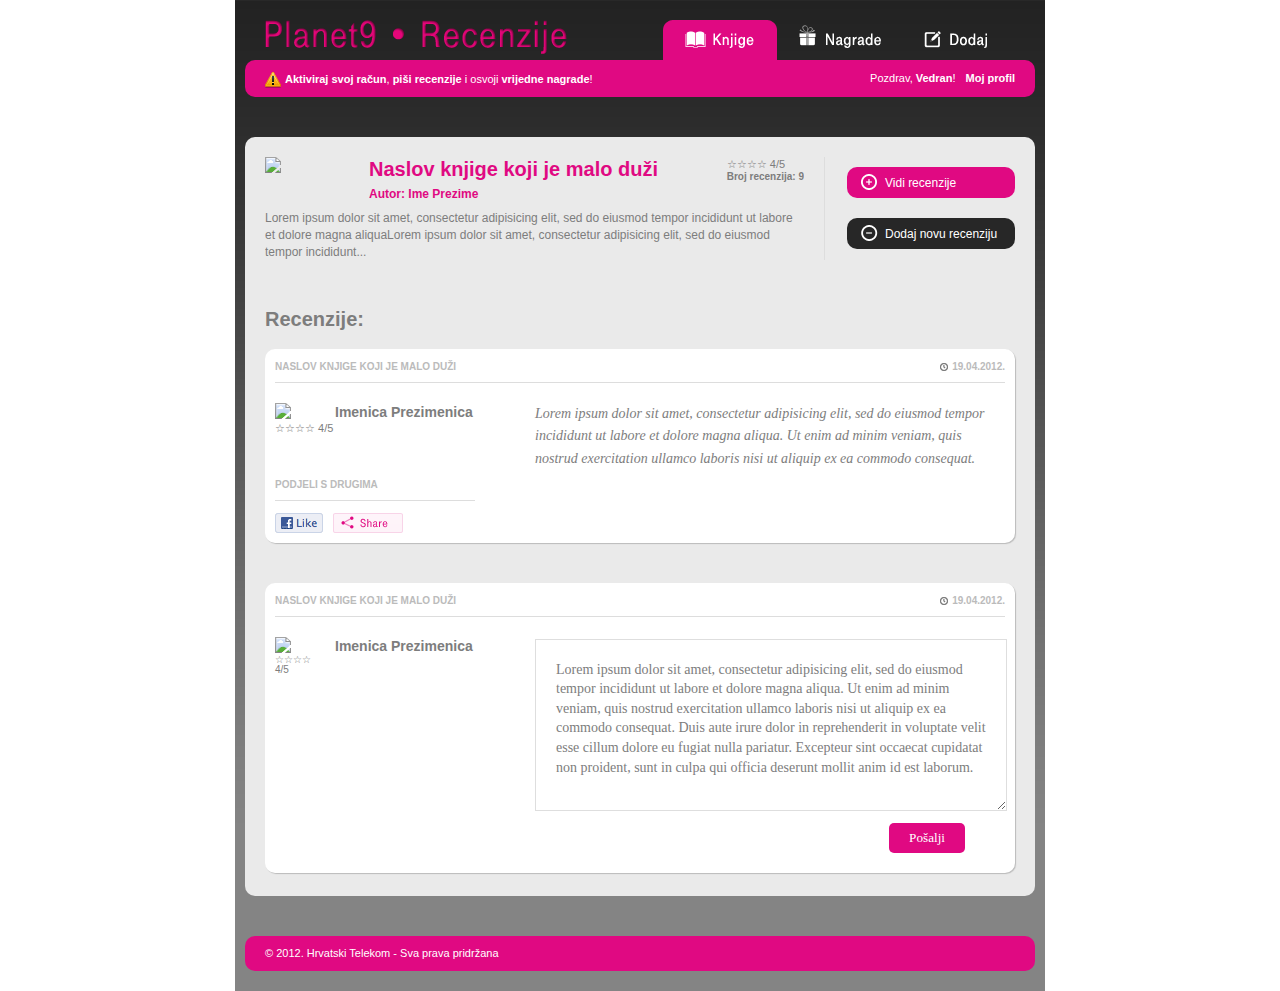
==== index.html @ 3e1ef231 "Initial commit" ====
<!-- DOCUMENTATION
http://www.fyneworks.com/jquery/star-rating/#tab-Overview -->
<!DOCTYPE html>

<head>
	<meta charset="utf-8" />
	<title>Planet9 - Recenzije</title>
	
	<!--[if IE]>
	<script src="http://html5shim.googlecode.com/svn/trunk/html5.js"></script>
	<![endif]-->
	
	<!-- CSS -->
	<link rel="stylesheet" href="css/master.css" type="text/css" media="screen" charset="utf-8">
	
	<!-- jQUERY -->
	<script type="text/javascript" src="https://ajax.googleapis.com/ajax/libs/jquery/1.7.1/jquery.min.js" charset="utf-8"></script>
	
</head><!-- end HEAD -->

<body>
	<div class="wrap">
		
		<!-- HEADER -->
		<div id="header">
			<div id="logo_menu">
				<div id="logo">
					<a href="index.html">Planet9 - Recenzije</a>
				</div><!-- /logo -->
				<div id="main_menu">
					<ul>
						<li><a href="index.html" class="reviews current">Recenzije</a></li>
						<li><a href="awards.html" class="awards">Nagrade</a></li>
						<li><a href="add_new.html" class="addnew">Dodaj</a></li>
					</ul>
				</div><!-- /main_menu -->
			</div><!-- /logo_menu -->

			<div class="top_bar">
				<div id="top_bar_info">
					<!-- ako account nije aktiviran -->
					<p class="not_active"><a href="profile.html">Aktiviraj svoj račun</a>, <a href="add_new.html">piši recenzije</a> i osvoji <a href="awards.html">vrijedne nagrade</a>!</p>
					<!-- ako je account aktiviran -->
					<!-- <p><a href="add_new.html">Piši recenzije</a> i osvoji <a href="awards.html">vrijedne nagrade</a>!</p> -->
				</div><!-- /top_bar_info -->
				<div id="top_bar_username">
					<ul>
						<li><p>Pozdrav, <a href="profile.html" class="fbuser">Vedran</a>!</p></li>
						<li><p><a href="profile.html" class="fbuser">Moj profil</a></p></li>
					</ul>
				</div><!-- /top_bar_username -->
			</div><!-- /.top_bar -->
		</div><!-- /header -->
		
		<!-- REVIEWS -->
		<div class="reviews">
			<div class="review">
				<div class="review_top">
					<div class="review_top_left">
						<!-- book image -->
						<img src="http://www.lorempixum.com/84/110/abstract/" width="84" />
						<div class="review_book">
							<div class="review_book_title_rating">
								<div class="review_book_title">
									<h1>Naslov knjige koji je malo duži</h1>
									<h3>Autor: <span>Ime Prezime</span></h3>
								</div><!-- /.review_book_title -->
								<div class="review_book_rating">
									<div class="star_rating">
										<p>&star;&star;&star;&star; <span>4/5</span></p>
									</div><!-- /.star_rating -->
									<h3>Broj recenzija: <span>9</span></h3>
								</div><!-- /.review_book_rating -->
							</div><!-- /.review_book_title_rating -->
							<div class="review_book_review">
								<p>Lorem ipsum dolor sit amet, consectetur adipisicing elit, sed do eiusmod tempor incididunt ut labore et dolore magna aliquaLorem ipsum dolor sit amet, consectetur adipisicing elit, sed do eiusmod tempor incididunt...</p>
							</div><!-- /.review_book_review -->
						</div><!-- /.review_book -->
					</div><!-- /.review_top_left -->
					<div class="review_top_right">
						<ul>
							<li><a href="#" class="viewReview"><span class="closed"></span>Vidi recenzije</a></li>
							<li><a href="#" class="addReview"><span class="open"></span>Dodaj novu recenziju</a></li>
						</ul>
					</div><!-- /.review_top_right -->
				</div><!-- /.review_top -->
				
				<!-- USER REViEWS CONTAiNER -->
				<div class="review_user_reviews">
					<h1>Recenzije:</h1>
					<!-- USER REViEW -->
					<div class="review_user_review">
						<h2 class="bookTitle">Naslov knjige koji je malo duži <span>19.04.2012.</span></h2>
						<div class="review_ur_user">
							<img src="http://www.lorempixum.com/50/50/people/" width="50" />
							<h2>Imenica Prezimenica</h2>
							<div class="star_rating_my">
								<p>&star;&star;&star;&star; <span>4/5</span></p>
							</div><!-- /.star_rating_my -->
							<div class="share">
								<h2 class="shareTitle">Podjeli s drugima</h2>
								<ul>
									<li><img src="images/temp/LIKE_new.png" /></li>
									<li><img src="images/temp/share.png" /></li>
								</ul>
							</div><!-- /.share -->
						</div><!-- /.review_ur_user -->
							
						<div class="review_ur_review">
							<p>Lorem ipsum dolor sit amet, consectetur adipisicing elit, sed do eiusmod tempor incididunt ut labore et dolore magna aliqua. Ut enim ad minim veniam, quis nostrud exercitation ullamco laboris nisi ut aliquip ex ea commodo consequat.</p>
						</div><!-- /.review_ur_review -->
					</div><!-- /.review_user_review -->
					
				</div><!-- /.review_user_reviews_container -->
					
				<!-- ADD NEW REViEW -->
				<div class="review_add_new">
					<h2 class="bookTitle">Naslov knjige koji je malo duži <span>19.04.2012.</span></h2>
					<div class="review_ur_user">
						<img src="http://www.lorempixum.com/50/50/people/" width="50" />
						<h2>Imenica Prezimenica</h2>
						<div class="star_rating_my">
							&star;&star;&star;&star;
						</div><!-- /.star_rating_my -->
						<span>4/5</span>
					</div><!-- /.review_ur_user -->
						
					<div class="review_ur_addreview">
						<form action="#" method="post" accept-charset="utf-8">
							<textarea>Lorem ipsum dolor sit amet, consectetur adipisicing elit, sed do eiusmod tempor incididunt ut labore et dolore magna aliqua. Ut enim ad minim veniam, quis nostrud exercitation ullamco laboris nisi ut aliquip ex ea commodo consequat. Duis aute irure dolor in reprehenderit in voluptate velit esse cillum dolore eu fugiat nulla pariatur. Excepteur sint occaecat cupidatat non proident, sunt in culpa qui officia deserunt mollit anim id est laborum.</textarea>
							<p><input type="submit" id="submitReview" value="Pošalji"></p>
						</form>
					</div><!-- /.review_ur_addreview -->
				</div><!-- /.review_user_review -->

			</div><!-- /.review -->
		</div><!-- /.reviews -->
		
		<!-- FOOTER -->
		<div class="footer">
			<p>&copy; 2012. Hrvatski Telekom - Sva prava pridržana</p>
		</div><!-- /.footer -->
	</div><!-- /.wrap -->
</body><!-- end BODY -->

</html>
---- css/master.css ----
/*/// RESET */
html, body, div, span, h1, h2, h3, h4, h5, h6, p, blockquote, pre, a, font, img, ul, li{margin:0;padding:0;border:0;outline:0;font-size:100%;vertical-align:baseline;background:transparent;list-style:none;}
/* HTML5 */
article, aside, details, figcaption, figure, footer, header, hgroup, menu, nav, section {display:block;}
body {line-height:1; font-family:Helvetica, Arial, sans-serif; font-size:62.5%; color:#fff; font-weight:normal;}
.clear {clear:both}
:focus {outline:0;}
/*/// RESET */

/*/// BODY / DEFAULTS */
.wrap {background:url() top left no-repeat; width:790px; padding:20px 10px; margin:0 auto; background:url(../images/main_bg.png) top left repeat-x #848484;}
a {color:#fff; text-decoration:none;}
a:hover {text-decoration:underline;}
p {font-size:1.1em; line-height:1.4em;}

/*/// HEADER */
#header {margin-bottom:40px;}
#logo_menu {overflow:hidden; height:1%; padding:0 20px;}
/* logo */
#logo {float:left;}
#logo a {background:url(../images/logo.png) top left no-repeat; width:302px; height:34px; display:block; text-indent:-9999em; overflow:hidden;}
/* menu */
#main_menu {float:right; overflow:hidden; display:inline-block;}
#main_menu ul {overflow:hidden;}
#main_menu ul li {float:left; margin-left:5px;}
#main_menu ul li a {font-size:1.7em; display:block;}
#main_menu ul li a.reviews {background:url(../images/main_menu.png) 0 -40px no-repeat; width:114px; height:40px; text-indent:-9999em; overflow:hidden;}
#main_menu ul li a.reviews:hover, #main_menu ul li a.reviews.current {background-position:0 0;}
#main_menu ul li a.awards {background:url(../images/main_menu.png) 0 -120px no-repeat; width:114px; height:40px; text-indent:-9999em; overflow:hidden;}
#main_menu ul li a.awards:hover, #main_menu ul li a.awards.current {background-position:0 -80px;}
#main_menu ul li a.addnew {background:url(../images/main_menu.png) 0 -200px no-repeat; width:114px; height:40px; text-indent:-9999em; overflow:hidden;}
#main_menu ul li a.addnew:hover, #main_menu ul li a.addnew.current {background-position:0 -160px;}
/* top_bar */
.top_bar {overflow:hidden; height:37px; display:block; background-color:#e00982; line-height:1.4em; position:relative; padding:0 20px; border-radius:10px; -moz-border-radius:10px; -webkit-border-radius:10px; -o-border-radius:10px;}
#top_bar_info {float:left; display:inline-block; width:50%; position:absolute; top:50%; margin-top:-7px;}
#top_bar_info a, #top_bar_username ul li a {font-weight:bold;}
#top_bar_info p.not_active {background:url(../images/warning.png) no-repeat; padding-left:20px; height:21px;}
#top_bar_username {float:right; display:inline-block; width:50%}
#top_bar_username ul {float:right; position:absolute; top:50%; margin-top:-8px; right:20px; overflow:hidden;}
#top_bar_username ul li {float:left; margin-left:10px;}

/*/// REVIEWS */
.review, .awards_container, .myprofile {background-color:#eaeaea; padding:20px; border-radius:10px; -moz-border-radius:10px; -webkit-border-radius:10px; -o-border-radius:10px; color:#7d7d7d;}
.review_top {overflow:hidden;}
.review_top_left {float:left; width:539px; border-right:1px solid #dddddd; padding-right:20px;}
.review_top_left img {float:left; margin-right:20px;}
.review_top_left .review_book_title_rating {overflow:hidden;}
.review_top_left .review_book_title {float:left;}
.review_top_left .review_book_title h1 {font-size:2em; color:#e00982; line-height:1.2em; max-width:300px; display:inline-block;}
.review_top_left .review_book_title h3 {font-size:1.2em; color:#e00982; padding-top:7px;}
.review_top_left .review_book_rating {float:right;}
.review_top_left .review_book_review p {font-size:1.2em; padding-top:10px;}
.review_top_right {float:right;}
.review_top_right ul {margin-top:10px;}
.review_top_right ul li {margin-bottom:20px;}
.review_top_right ul li a {font-size:1.2em; display:inline-block; width:120px; padding:10px 10px 9px 38px; border-radius:10px; -moz-border-radius:10px; -webkit-border-radius:10px; -o-border-radius:10px; position:relative;}
.review_top_right ul li a span.closed {background:url(../images/icons.png) 0 -84px no-repeat; height:21px; width:20px; display:inline-block; position:absolute; left:12px;top:5px;}
.review_top_right ul li a span.open {background:url(../images/icons.png) 0 -105px no-repeat; height:21px; width:20px; display:inline-block; position:absolute; left:12px;top:5px;}
.review_top_right ul li a.viewReview {background-color:#e00982;}
.review_top_right ul li a.viewReview:hover {background-color:#ba076c; text-decoration:none;}
.review_top_right ul li a.addReview {background-color:#272727;}
.review_top_right ul li a.addReview:hover {background-color:#e00982; text-decoration:none;}
/* user reviews */
.review_user_reviews {margin-top:40px;}
.review_user_reviews h1 {font-size:2em; line-height:1em; margin-bottom:20px;}
h2.bookTitle {text-transform:uppercase; color:#bbb; line-height:1.6em; border-bottom:1px solid #ddd; padding-bottom:7px; margin-bottom:12px; display:inline-block; width:100%;}
h2.bookTitle span{float:right; background:url(../images/clock.png) center left no-repeat; padding-left:12px;}
.review_user_review {overflow:hidden; background-color:#ffffff; border-radius:10px; -moz-border-radius:10px; -webkit-border-radius:10px; -o-border-radius:10px; padding:10px; box-shadow:1px 1px 1px 0 #bbb; -moz-box-shadow:1px 1px 1px 0 #bbb; -webkit-box-shadow:1px 1px 1px 0 #bbb; -o-box-shadow:1px 1px 1px 0 #bbb; margin-bottom:10px;}
.review_ur_user {float:left; width:260px; margin-top:8px;}
.review_ur_user img {float:left; margin-right:10px;}
.review_ur_user h2 {font-size:1.4em; line-height:1.3em;}
.review_ur_user .share {display:block; margin-top:40px;}
h2.shareTitle {text-transform:uppercase; font-size:1em; color:#bbb; line-height:1.6em; border-bottom:1px solid #ddd; padding-bottom:7px; margin-bottom:12px; display:inline-block; width:200px;}
.review_user_review .review_ur_review {float:right; max-width:470px; margin-top:8px;}
.review_user_review .review_ur_review p {font-family:Georgia, Times, serif; font-size:1.4em; line-height:1.6em; font-style:italic; padding:0 10px 20px 0;}
/* add new review */
.review_add_new {overflow:hidden; margin-top:40px; background-color:#ffffff; border-radius:10px; -moz-border-radius:10px; -webkit-border-radius:10px; -o-border-radius:10px; padding:10px;  box-shadow:1px 1px 1px 0 #bbb; -moz-box-shadow:1px 1px 1px 0 #bbb; -webkit-box-shadow:1px 1px 1px 0 #bbb; -o-box-shadow:1px 1px 1px 0 #bbb; margin-bottom:3px;}
.review_add_new .review_ur_addreview {float:left; display:inline-block; width:430px; background-color:#ffffff; border-radius:0 10px 10px 10px; padding:10px 0;}
.review_add_new .review_ur_addreview textarea {width:430px; height:130px; padding:20px; font-family:Georgia, Times, serif; font-size:1.4em; line-height:1.4em; color:#7d7d7d; border-color:#dedede; margin-bottom:10px;}
.review_add_new .review_ur_addreview input#submitReview {background-color:#e00982; font-family:Georgia, Times, serif; font-size:1.2em; color:#fff; padding:7px 20px; border:0; border-radius:5px; -moz-border-radius:5px; -webkit-border-radius:5px; -o-border-radius:5px; float:right;}
.review_add_new .review_ur_addreview input#submitReview:hover {background-color:#ba076c; cursor:pointer;}

/*/// AWARDS */
.awards_container {overflow:hidden;}
.awards_container p {font-size:1.2em;}
.awardsL {float:left; width:365px; overflow:hidden;}
.awardsR {float:right; width:365px}
.award_ereader {overflow:hidden; margin-top:40px;}
.award_ereader img {float:left; margin-right:20px;}
.award_ereader h4 {color:#e00982; font-size:1.4em;}
.award_ereader ul {margin:20px 0 0 30px; display:block;}
.award_ereader ul li {margin-bottom:5px; list-style:disc;}
.award_bon {margin-top:40px; text-align:center;}

/*/// PROFiLE */
.myprofile {overflow:hidden;}
.myprofile p {font-size:1.2em;}
.myprofileL {float:left; width:180px; overflow:hidden;}
.myprofileR {float:right; width:550px}
.myprofile_data {overflow:hidden; margin-top:40px; background-color:#fff; padding:20px; border-radius:10px; -moz-border-radius:10px; -webkit-border-radius:10px; -o-border-radius:10px; color:#7d7d7d;}
.myprofile_data img {float:left; margin-right:30px; border:5px solid #eee;}
.myprofile_data table {font-size:1.2em; margin-bottom:10px;}
.myprofile_data table input {padding:7px; border:1px solid #ddd; font-size:1.2em; color:#666;}
.myprofile_data table input:focus {border:1px solid #e00982;}
.myprofile_data table input#user_name, .myprofile_data table input#user_address {width:100%;}
.myprofile_data table input#user_postal, .myprofile_data table input#user_city {width:100%;}
.myprofile_data input#profile_activate {background-color:#e00982; font-family:Georgia, Times, serif; font-size:1.2em; color:#fff; padding:7px 20px; border:0; border-radius:5px; -moz-border-radius:5px; -webkit-border-radius:5px; -o-border-radius:5px; float:right;}
.myprofile_data input#profile_activate:hover {background-color:#ba076c; cursor:pointer;}

/*/// SEARCH */
#search_bar {margin-bottom:40px; background-color:#e00982; padding:10px; border-radius:5px; -moz-border-radius:5px; -webkit-border-radius:5px; -o-border-radius:5px; box-shadow:inset -1px 1px 1px #fff; -webkit-box-shadow:inset -1px 1px 1px #fff; -moz-box-shadow:inset -1px 1px 1px #fff; -o-box-shadow:inset -1px 1px 1px #fff; position:relative;}
#search_bar input#search {width:710px; padding:8px 30px; background:url(../images/search.png) 8px 5px no-repeat #fdd7ed; border-radius:5px; -moz-border-radius:5px; -webkit-border-radius:5px; -o-border-radius:5px; border:0; box-shadow:inset 0 0 3px #000; -webkit-box-shadow:inset 0 0 3px #000; -moz-box-shadow:inset 0 0 3px #000; -o-box-shadow:inset 0 0 3px #000; color:#595959;}
#search_bar span.preload {position:absolute; top:18px; right:20px;}

/*/// FOOTER */
.footer {margin-top:40px; background-color:#e00982; padding:10px 20px; border-radius:10px; -moz-border-radius:10px; -webkit-border-radius:10px; -o-border-radius:10px;}





















/* open / close */
/*.review_user_reviews, .review_add_new {display:none;}
*/
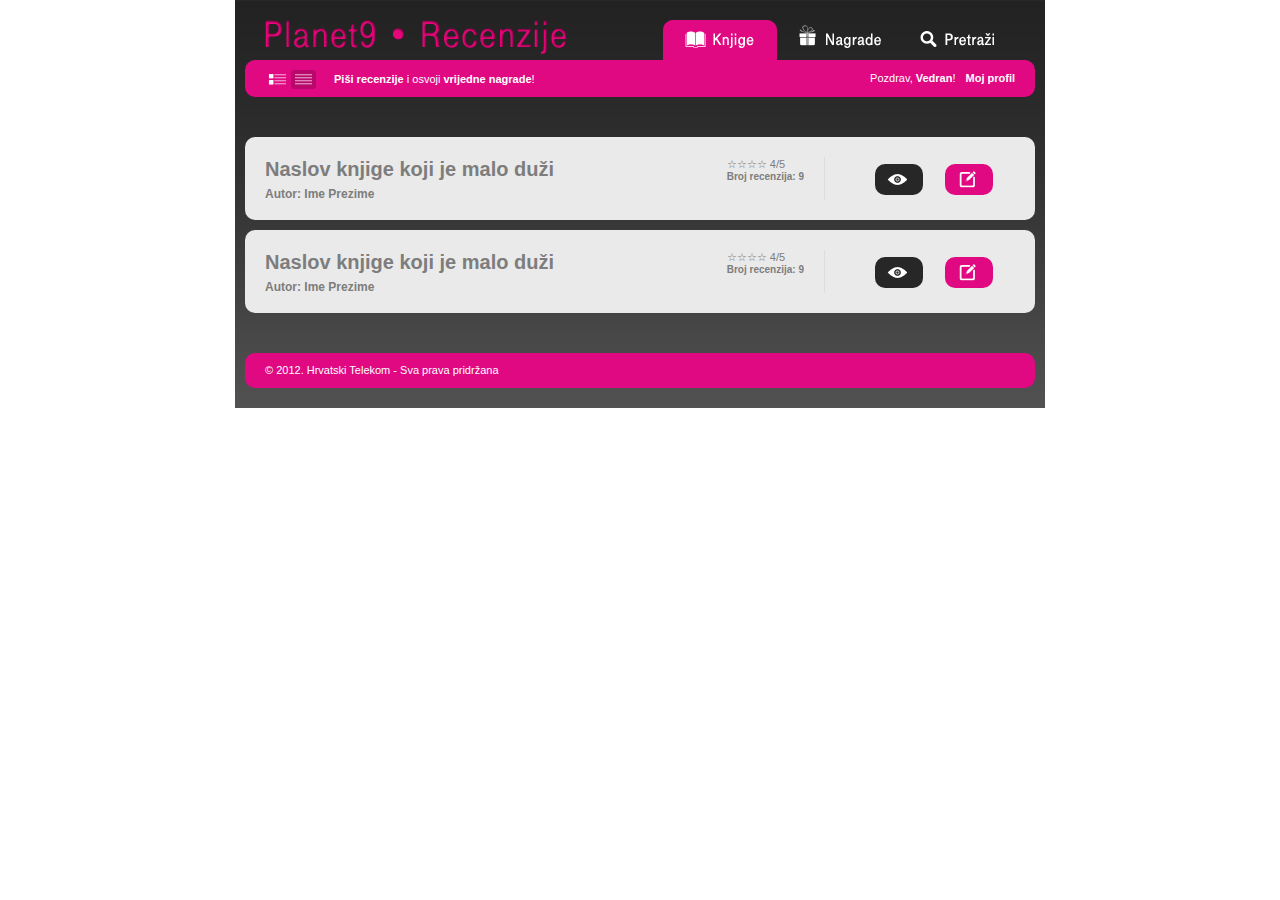
==== commit 7145fc73: "Commit #2" ====
--- a/index.html
+++ b/index.html
@@ -31,17 +31,22 @@
 					<ul>
 						<li><a href="index.html" class="reviews current">Recenzije</a></li>
 						<li><a href="awards.html" class="awards">Nagrade</a></li>
-						<li><a href="add_new.html" class="addnew">Dodaj</a></li>
+						<li><a href="search.html" class="addnew">Pretraži</a></li>
 					</ul>
 				</div><!-- /main_menu -->
 			</div><!-- /logo_menu -->
 
 			<div class="top_bar">
 				<div id="top_bar_info">
+					<!-- view -->
+					<ul>
+						<li><a href="#" class="view_detail">detailed</a></li>
+						<li><a href="#" class="view_list view_current">list</a></li>
+					</ul>
 					<!-- ako account nije aktiviran -->
-					<p class="not_active"><a href="profile.html">Aktiviraj svoj račun</a>, <a href="add_new.html">piši recenzije</a> i osvoji <a href="awards.html">vrijedne nagrade</a>!</p>
+					<!-- <p class="not_active"><a href="profile.html">Aktiviraj svoj račun</a>, <a href="search.html">piši recenzije</a> i osvoji <a href="awards.html">vrijedne nagrade</a>!</p> -->
 					<!-- ako je account aktiviran -->
-					<!-- <p><a href="add_new.html">Piši recenzije</a> i osvoji <a href="awards.html">vrijedne nagrade</a>!</p> -->
+					<p class="active"><a href="search.html">Piši recenzije</a> i osvoji <a href="awards.html">vrijedne nagrade</a>!</p>
 				</div><!-- /top_bar_info -->
 				<div id="top_bar_username">
 					<ul>
@@ -54,7 +59,7 @@
 		
 		<!-- REVIEWS -->
 		<div class="reviews">
-			<div class="review">
+			<div class="review list">
 				<div class="review_top">
 					<div class="review_top_left">
 						<!-- book image -->
@@ -79,8 +84,8 @@
 					</div><!-- /.review_top_left -->
 					<div class="review_top_right">
 						<ul>
-							<li><a href="#" class="viewReview"><span class="closed"></span>Vidi recenzije</a></li>
-							<li><a href="#" class="addReview"><span class="open"></span>Dodaj novu recenziju</a></li>
+							<li><a href="#" class="viewReview"><span class="iconView"></span>Vidi recenzije</a></li>
+							<li><a href="#" class="addReview"><span class="iconAdd"></span>Dodaj novu recenziju</a></li>
 						</ul>
 					</div><!-- /.review_top_right -->
 				</div><!-- /.review_top -->
@@ -134,6 +139,39 @@
 				</div><!-- /.review_user_review -->
 
 			</div><!-- /.review -->
+			
+			<div class="review list">
+				<div class="review_top">
+					<div class="review_top_left">
+						<!-- book image -->
+						<img src="http://www.lorempixum.com/84/110/abstract/" width="84" />
+						<div class="review_book">
+							<div class="review_book_title_rating">
+								<div class="review_book_title">
+									<h1>Naslov knjige koji je malo duži</h1>
+									<h3>Autor: <span>Ime Prezime</span></h3>
+								</div><!-- /.review_book_title -->
+								<div class="review_book_rating">
+									<div class="star_rating">
+										<p>&star;&star;&star;&star; <span>4/5</span></p>
+									</div><!-- /.star_rating -->
+									<h3>Broj recenzija: <span>9</span></h3>
+								</div><!-- /.review_book_rating -->
+							</div><!-- /.review_book_title_rating -->
+							<div class="review_book_review">
+								<p>Lorem ipsum dolor sit amet, consectetur adipisicing elit, sed do eiusmod tempor incididunt ut labore et dolore magna aliquaLorem ipsum dolor sit amet, consectetur adipisicing elit, sed do eiusmod tempor incididunt...</p>
+							</div><!-- /.review_book_review -->
+						</div><!-- /.review_book -->
+					</div><!-- /.review_top_left -->
+					<div class="review_top_right">
+						<ul>
+							<li><a href="#" class="viewReview"><span class="iconView"></span>Vidi recenzije</a></li>
+							<li><a href="#" class="addReview"><span class="iconAdd"></span>Dodaj novu recenziju</a></li>
+						</ul>
+					</div><!-- /.review_top_right -->
+				</div><!-- /.review_top -->
+			</div>
+			
 		</div><!-- /.reviews -->
 		
 		<!-- FOOTER -->
--- a/css/master.css
+++ b/css/master.css
@@ -32,34 +32,50 @@
 #main_menu ul li a.addnew:hover, #main_menu ul li a.addnew.current {background-position:0 -160px;}
 /* top_bar */
 .top_bar {overflow:hidden; height:37px; display:block; background-color:#e00982; line-height:1.4em; position:relative; padding:0 20px; border-radius:10px; -moz-border-radius:10px; -webkit-border-radius:10px; -o-border-radius:10px;}
-#top_bar_info {float:left; display:inline-block; width:50%; position:absolute; top:50%; margin-top:-7px;}
+#top_bar_info {float:left; display:inline-block; width:70%; position:absolute; top:50%; margin-top:-7px;}
 #top_bar_info a, #top_bar_username ul li a {font-weight:bold;}
-#top_bar_info p.not_active {background:url(../images/warning.png) no-repeat; padding-left:20px; height:21px;}
-#top_bar_username {float:right; display:inline-block; width:50%}
+#top_bar_info p.not_active {background:url(../images/warning.png) 0 0 no-repeat; padding-left:20px; height:21px; display:inline-block;}
+#top_bar_info p.not_active.noviewopt {background-position:top left;}
+#top_bar_info p.active {padding-left:0; display:inline-block;}
+#top_bar_info ul {float:left; display:inline-block; margin-right:17px; margin-top:-2px;}
+#top_bar_info ul li {float:left; margin-right:1px;}
+#top_bar_info ul li a {width:25px; height:19px; text-indent:-9999em; overflow:hidden; display:block; background-image:url(../images/list.png); background-repeat:no-repeat;}
+#top_bar_info ul li a.view_detail {background-position:top left;}
+#top_bar_info ul li a.view_detail:hover, #top_bar_info ul li a.view_detail.view_current {background-position:top right;}
+#top_bar_info ul li a.view_list {background-position:bottom left;}
+#top_bar_info ul li a.view_list:hover, #top_bar_info ul li a.view_list.view_current {background-position:bottom right;}
+#top_bar_username {float:right; display:inline-block; width:30%}
 #top_bar_username ul {float:right; position:absolute; top:50%; margin-top:-8px; right:20px; overflow:hidden;}
 #top_bar_username ul li {float:left; margin-left:10px;}
 
-/*/// REVIEWS */
+/*/// REVIEWS DETAiLED */
+.review {margin-bottom:10px;}
 .review, .awards_container, .myprofile {background-color:#eaeaea; padding:20px; border-radius:10px; -moz-border-radius:10px; -webkit-border-radius:10px; -o-border-radius:10px; color:#7d7d7d;}
 .review_top {overflow:hidden;}
 .review_top_left {float:left; width:539px; border-right:1px solid #dddddd; padding-right:20px;}
 .review_top_left img {float:left; margin-right:20px;}
 .review_top_left .review_book_title_rating {overflow:hidden;}
 .review_top_left .review_book_title {float:left;}
-.review_top_left .review_book_title h1 {font-size:2em; color:#e00982; line-height:1.2em; max-width:300px; display:inline-block;}
-.review_top_left .review_book_title h3 {font-size:1.2em; color:#e00982; padding-top:7px;}
+.review_top_left .review_book_title h1 {font-size:2em; color:#7d7d7d; line-height:1.2em; max-width:300px; display:inline-block;}
+.review_top_left .review_book_title h3 {font-size:1.2em; color:#7d7d7d; padding-top:7px;}
 .review_top_left .review_book_rating {float:right;}
 .review_top_left .review_book_review p {font-size:1.2em; padding-top:10px;}
 .review_top_right {float:right;}
 .review_top_right ul {margin-top:10px;}
 .review_top_right ul li {margin-bottom:20px;}
 .review_top_right ul li a {font-size:1.2em; display:inline-block; width:120px; padding:10px 10px 9px 38px; border-radius:10px; -moz-border-radius:10px; -webkit-border-radius:10px; -o-border-radius:10px; position:relative;}
-.review_top_right ul li a span.closed {background:url(../images/icons.png) 0 -84px no-repeat; height:21px; width:20px; display:inline-block; position:absolute; left:12px;top:5px;}
-.review_top_right ul li a span.open {background:url(../images/icons.png) 0 -105px no-repeat; height:21px; width:20px; display:inline-block; position:absolute; left:12px;top:5px;}
-.review_top_right ul li a.viewReview {background-color:#e00982;}
-.review_top_right ul li a.viewReview:hover {background-color:#ba076c; text-decoration:none;}
-.review_top_right ul li a.addReview {background-color:#272727;}
-.review_top_right ul li a.addReview:hover {background-color:#e00982; text-decoration:none;}
+.review_top_right ul li a span.iconView {background:url(../images/icons.png) 0 -84px no-repeat; height:21px; width:20px; display:inline-block; position:absolute; left:12px;top:5px;}
+.review_top_right ul li a span.iconAdd {background:url(../images/icons.png) 0 -105px no-repeat; height:21px; width:20px; display:inline-block; position:absolute; left:12px;top:5px;}
+.review_top_right ul li a.viewReview {background-color:#272727;}
+.review_top_right ul li a.viewReview:hover {background-color:#e00982; text-decoration:none;}
+.review_top_right ul li a.addReview {background-color:#e00982;}
+.review_top_right ul li a.addReview:hover {background-color:#ba076c; text-decoration:none;}
+/*/// REVIEWS LiST */
+.review.list .review_top_left img, .review.list .review_top_left .review_book_review p {display:none;}
+.review.list .review_top_right ul {overflow:hidden; width:140px; margin-top:7px;}
+.review.list .review_top_right ul li {float:left; width:50%; margin-bottom:0;}
+.review.list .review_top_right ul li a {text-indent:-9999em; width:0;}
+
 /* user reviews */
 .review_user_reviews {margin-top:40px;}
 .review_user_reviews h1 {font-size:2em; line-height:1em; margin-bottom:20px;}
@@ -75,8 +91,8 @@
 .review_user_review .review_ur_review p {font-family:Georgia, Times, serif; font-size:1.4em; line-height:1.6em; font-style:italic; padding:0 10px 20px 0;}
 /* add new review */
 .review_add_new {overflow:hidden; margin-top:40px; background-color:#ffffff; border-radius:10px; -moz-border-radius:10px; -webkit-border-radius:10px; -o-border-radius:10px; padding:10px;  box-shadow:1px 1px 1px 0 #bbb; -moz-box-shadow:1px 1px 1px 0 #bbb; -webkit-box-shadow:1px 1px 1px 0 #bbb; -o-box-shadow:1px 1px 1px 0 #bbb; margin-bottom:3px;}
-.review_add_new .review_ur_addreview {float:left; display:inline-block; width:430px; background-color:#ffffff; border-radius:0 10px 10px 10px; padding:10px 0;}
-.review_add_new .review_ur_addreview textarea {width:430px; height:130px; padding:20px; font-family:Georgia, Times, serif; font-size:1.4em; line-height:1.4em; color:#7d7d7d; border-color:#dedede; margin-bottom:10px;}
+.review_add_new .review_ur_addreview {float:right; display:inline-block; width:470px; background-color:#ffffff; border-radius:0 10px 10px 10px; padding:10px 0;}
+.review_add_new .review_ur_addreview textarea {width:428px; height:130px; padding:20px; font-family:Georgia, Times, serif; font-size:1.4em; line-height:1.4em; color:#7d7d7d; border-color:#dedede; margin-bottom:10px;}
 .review_add_new .review_ur_addreview input#submitReview {background-color:#e00982; font-family:Georgia, Times, serif; font-size:1.2em; color:#fff; padding:7px 20px; border:0; border-radius:5px; -moz-border-radius:5px; -webkit-border-radius:5px; -o-border-radius:5px; float:right;}
 .review_add_new .review_ur_addreview input#submitReview:hover {background-color:#ba076c; cursor:pointer;}
 
@@ -94,7 +110,7 @@
 
 /*/// PROFiLE */
 .myprofile {overflow:hidden;}
-.myprofile p {font-size:1.2em;}
+.myprofile p {font-size:1.2em; margin-top:15px;}
 .myprofileL {float:left; width:180px; overflow:hidden;}
 .myprofileR {float:right; width:550px}
 .myprofile_data {overflow:hidden; margin-top:40px; background-color:#fff; padding:20px; border-radius:10px; -moz-border-radius:10px; -webkit-border-radius:10px; -o-border-radius:10px; color:#7d7d7d;}
@@ -106,6 +122,8 @@
 .myprofile_data table input#user_postal, .myprofile_data table input#user_city {width:100%;}
 .myprofile_data input#profile_activate {background-color:#e00982; font-family:Georgia, Times, serif; font-size:1.2em; color:#fff; padding:7px 20px; border:0; border-radius:5px; -moz-border-radius:5px; -webkit-border-radius:5px; -o-border-radius:5px; float:right;}
 .myprofile_data input#profile_activate:hover {background-color:#ba076c; cursor:pointer;}
+/* report box */
+span.report_box {background-color:#ff0000; color:#fff; padding:10px; line-height:2.9em; margin-left:93px;}
 
 /*/// SEARCH */
 #search_bar {margin-bottom:40px; background-color:#e00982; padding:10px; border-radius:5px; -moz-border-radius:5px; -webkit-border-radius:5px; -o-border-radius:5px; box-shadow:inset -1px 1px 1px #fff; -webkit-box-shadow:inset -1px 1px 1px #fff; -moz-box-shadow:inset -1px 1px 1px #fff; -o-box-shadow:inset -1px 1px 1px #fff; position:relative;}
@@ -136,5 +154,5 @@
 
 
 /* open / close */
-/*.review_user_reviews, .review_add_new {display:none;}
-*/
+.review_user_reviews, .review_add_new {display:none;}
+
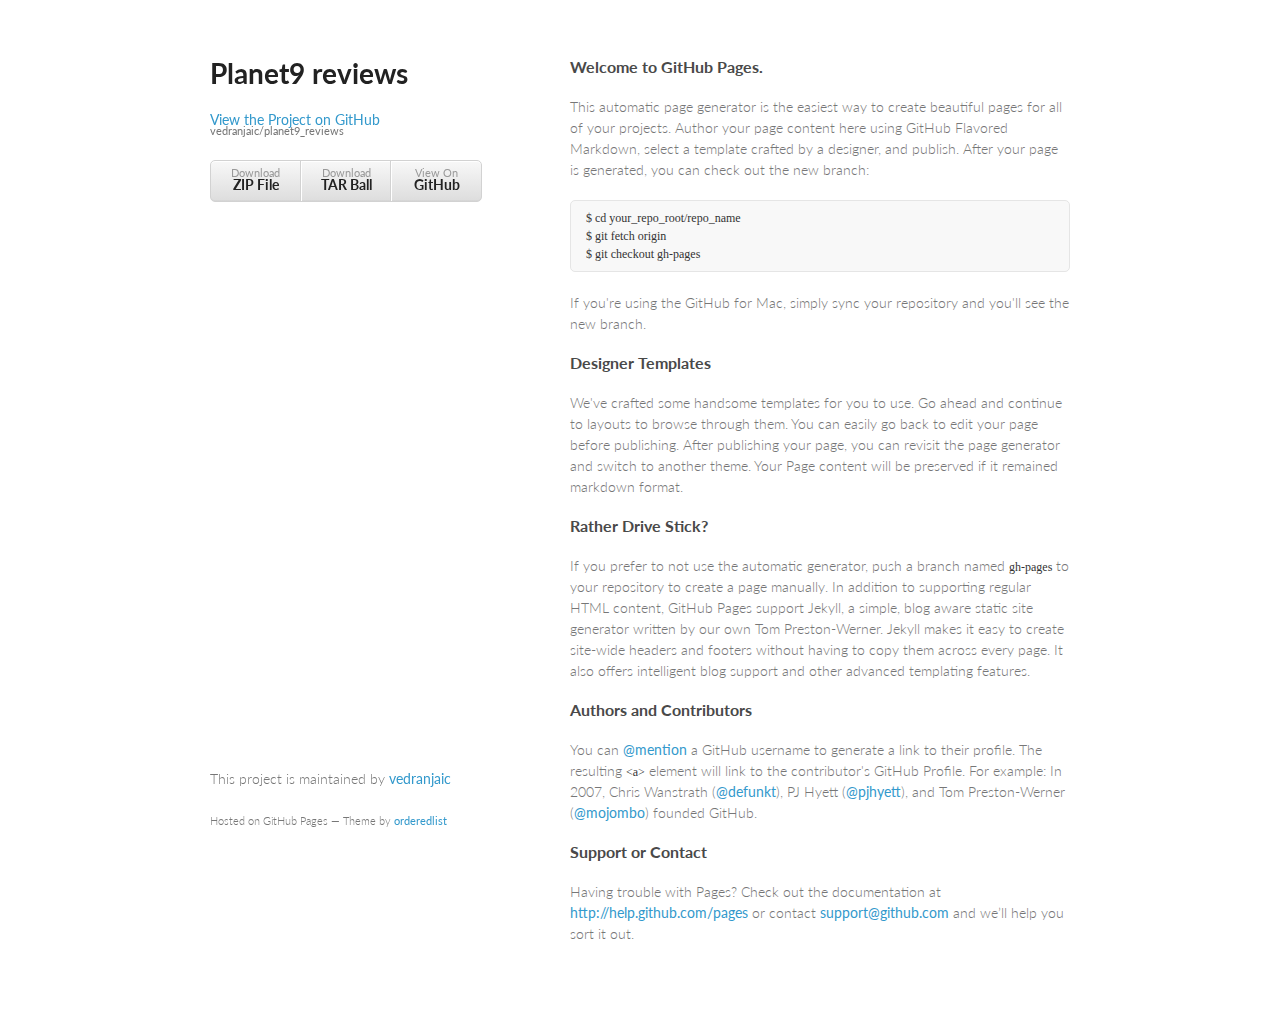
==== commit 56abc5c9: "Create gh-pages branch via GitHub" ====
--- a/index.html
+++ b/index.html
@@ -1,184 +1,71 @@
-<!-- DOCUMENTATION
-http://www.fyneworks.com/jquery/star-rating/#tab-Overview -->
-<!DOCTYPE html>
+<!doctype html>
+<html>
+  <head>
+    <meta charset="utf-8">
+    <meta http-equiv="X-UA-Compatible" content="chrome=1">
+    <title>Planet9 reviews by vedranjaic</title>
 
-<head>
-	<meta charset="utf-8" />
-	<title>Planet9 - Recenzije</title>
-	
-	<!--[if IE]>
-	<script src="http://html5shim.googlecode.com/svn/trunk/html5.js"></script>
-	<![endif]-->
-	
-	<!-- CSS -->
-	<link rel="stylesheet" href="css/master.css" type="text/css" media="screen" charset="utf-8">
-	
-	<!-- jQUERY -->
-	<script type="text/javascript" src="https://ajax.googleapis.com/ajax/libs/jquery/1.7.1/jquery.min.js" charset="utf-8"></script>
-	
-</head><!-- end HEAD -->
+    <link rel="stylesheet" href="stylesheets/styles.css">
+    <link rel="stylesheet" href="stylesheets/pygment_trac.css">
+    <meta name="viewport" content="width=device-width, initial-scale=1, user-scalable=no">
+    <!--[if lt IE 9]>
+    <script src="//html5shiv.googlecode.com/svn/trunk/html5.js"></script>
+    <![endif]-->
+  </head>
+  <body>
+    <div class="wrapper">
+      <header>
+        <h1>Planet9 reviews</h1>
+        <p></p>
 
-<body>
-	<div class="wrap">
-		
-		<!-- HEADER -->
-		<div id="header">
-			<div id="logo_menu">
-				<div id="logo">
-					<a href="index.html">Planet9 - Recenzije</a>
-				</div><!-- /logo -->
-				<div id="main_menu">
-					<ul>
-						<li><a href="index.html" class="reviews current">Recenzije</a></li>
-						<li><a href="awards.html" class="awards">Nagrade</a></li>
-						<li><a href="search.html" class="addnew">Pretraži</a></li>
-					</ul>
-				</div><!-- /main_menu -->
-			</div><!-- /logo_menu -->
+        <p class="view"><a href="https://github.com/vedranjaic/planet9_reviews">View the Project on GitHub <small>vedranjaic/planet9_reviews</small></a></p>
 
-			<div class="top_bar">
-				<div id="top_bar_info">
-					<!-- view -->
-					<ul>
-						<li><a href="#" class="view_detail">detailed</a></li>
-						<li><a href="#" class="view_list view_current">list</a></li>
-					</ul>
-					<!-- ako account nije aktiviran -->
-					<!-- <p class="not_active"><a href="profile.html">Aktiviraj svoj račun</a>, <a href="search.html">piši recenzije</a> i osvoji <a href="awards.html">vrijedne nagrade</a>!</p> -->
-					<!-- ako je account aktiviran -->
-					<p class="active"><a href="search.html">Piši recenzije</a> i osvoji <a href="awards.html">vrijedne nagrade</a>!</p>
-				</div><!-- /top_bar_info -->
-				<div id="top_bar_username">
-					<ul>
-						<li><p>Pozdrav, <a href="profile.html" class="fbuser">Vedran</a>!</p></li>
-						<li><p><a href="profile.html" class="fbuser">Moj profil</a></p></li>
-					</ul>
-				</div><!-- /top_bar_username -->
-			</div><!-- /.top_bar -->
-		</div><!-- /header -->
-		
-		<!-- REVIEWS -->
-		<div class="reviews">
-			<div class="review list">
-				<div class="review_top">
-					<div class="review_top_left">
-						<!-- book image -->
-						<img src="http://www.lorempixum.com/84/110/abstract/" width="84" />
-						<div class="review_book">
-							<div class="review_book_title_rating">
-								<div class="review_book_title">
-									<h1>Naslov knjige koji je malo duži</h1>
-									<h3>Autor: <span>Ime Prezime</span></h3>
-								</div><!-- /.review_book_title -->
-								<div class="review_book_rating">
-									<div class="star_rating">
-										<p>&star;&star;&star;&star; <span>4/5</span></p>
-									</div><!-- /.star_rating -->
-									<h3>Broj recenzija: <span>9</span></h3>
-								</div><!-- /.review_book_rating -->
-							</div><!-- /.review_book_title_rating -->
-							<div class="review_book_review">
-								<p>Lorem ipsum dolor sit amet, consectetur adipisicing elit, sed do eiusmod tempor incididunt ut labore et dolore magna aliquaLorem ipsum dolor sit amet, consectetur adipisicing elit, sed do eiusmod tempor incididunt...</p>
-							</div><!-- /.review_book_review -->
-						</div><!-- /.review_book -->
-					</div><!-- /.review_top_left -->
-					<div class="review_top_right">
-						<ul>
-							<li><a href="#" class="viewReview"><span class="iconView"></span>Vidi recenzije</a></li>
-							<li><a href="#" class="addReview"><span class="iconAdd"></span>Dodaj novu recenziju</a></li>
-						</ul>
-					</div><!-- /.review_top_right -->
-				</div><!-- /.review_top -->
-				
-				<!-- USER REViEWS CONTAiNER -->
-				<div class="review_user_reviews">
-					<h1>Recenzije:</h1>
-					<!-- USER REViEW -->
-					<div class="review_user_review">
-						<h2 class="bookTitle">Naslov knjige koji je malo duži <span>19.04.2012.</span></h2>
-						<div class="review_ur_user">
-							<img src="http://www.lorempixum.com/50/50/people/" width="50" />
-							<h2>Imenica Prezimenica</h2>
-							<div class="star_rating_my">
-								<p>&star;&star;&star;&star; <span>4/5</span></p>
-							</div><!-- /.star_rating_my -->
-							<div class="share">
-								<h2 class="shareTitle">Podjeli s drugima</h2>
-								<ul>
-									<li><img src="images/temp/LIKE_new.png" /></li>
-									<li><img src="images/temp/share.png" /></li>
-								</ul>
-							</div><!-- /.share -->
-						</div><!-- /.review_ur_user -->
-							
-						<div class="review_ur_review">
-							<p>Lorem ipsum dolor sit amet, consectetur adipisicing elit, sed do eiusmod tempor incididunt ut labore et dolore magna aliqua. Ut enim ad minim veniam, quis nostrud exercitation ullamco laboris nisi ut aliquip ex ea commodo consequat.</p>
-						</div><!-- /.review_ur_review -->
-					</div><!-- /.review_user_review -->
-					
-				</div><!-- /.review_user_reviews_container -->
-					
-				<!-- ADD NEW REViEW -->
-				<div class="review_add_new">
-					<h2 class="bookTitle">Naslov knjige koji je malo duži <span>19.04.2012.</span></h2>
-					<div class="review_ur_user">
-						<img src="http://www.lorempixum.com/50/50/people/" width="50" />
-						<h2>Imenica Prezimenica</h2>
-						<div class="star_rating_my">
-							&star;&star;&star;&star;
-						</div><!-- /.star_rating_my -->
-						<span>4/5</span>
-					</div><!-- /.review_ur_user -->
-						
-					<div class="review_ur_addreview">
-						<form action="#" method="post" accept-charset="utf-8">
-							<textarea>Lorem ipsum dolor sit amet, consectetur adipisicing elit, sed do eiusmod tempor incididunt ut labore et dolore magna aliqua. Ut enim ad minim veniam, quis nostrud exercitation ullamco laboris nisi ut aliquip ex ea commodo consequat. Duis aute irure dolor in reprehenderit in voluptate velit esse cillum dolore eu fugiat nulla pariatur. Excepteur sint occaecat cupidatat non proident, sunt in culpa qui officia deserunt mollit anim id est laborum.</textarea>
-							<p><input type="submit" id="submitReview" value="Pošalji"></p>
-						</form>
-					</div><!-- /.review_ur_addreview -->
-				</div><!-- /.review_user_review -->
 
-			</div><!-- /.review -->
-			
-			<div class="review list">
-				<div class="review_top">
-					<div class="review_top_left">
-						<!-- book image -->
-						<img src="http://www.lorempixum.com/84/110/abstract/" width="84" />
-						<div class="review_book">
-							<div class="review_book_title_rating">
-								<div class="review_book_title">
-									<h1>Naslov knjige koji je malo duži</h1>
-									<h3>Autor: <span>Ime Prezime</span></h3>
-								</div><!-- /.review_book_title -->
-								<div class="review_book_rating">
-									<div class="star_rating">
-										<p>&star;&star;&star;&star; <span>4/5</span></p>
-									</div><!-- /.star_rating -->
-									<h3>Broj recenzija: <span>9</span></h3>
-								</div><!-- /.review_book_rating -->
-							</div><!-- /.review_book_title_rating -->
-							<div class="review_book_review">
-								<p>Lorem ipsum dolor sit amet, consectetur adipisicing elit, sed do eiusmod tempor incididunt ut labore et dolore magna aliquaLorem ipsum dolor sit amet, consectetur adipisicing elit, sed do eiusmod tempor incididunt...</p>
-							</div><!-- /.review_book_review -->
-						</div><!-- /.review_book -->
-					</div><!-- /.review_top_left -->
-					<div class="review_top_right">
-						<ul>
-							<li><a href="#" class="viewReview"><span class="iconView"></span>Vidi recenzije</a></li>
-							<li><a href="#" class="addReview"><span class="iconAdd"></span>Dodaj novu recenziju</a></li>
-						</ul>
-					</div><!-- /.review_top_right -->
-				</div><!-- /.review_top -->
-			</div>
-			
-		</div><!-- /.reviews -->
-		
-		<!-- FOOTER -->
-		<div class="footer">
-			<p>&copy; 2012. Hrvatski Telekom - Sva prava pridržana</p>
-		</div><!-- /.footer -->
-	</div><!-- /.wrap -->
-</body><!-- end BODY -->
+        <ul>
+          <li><a href="https://github.com/vedranjaic/planet9_reviews/zipball/master">Download <strong>ZIP File</strong></a></li>
+          <li><a href="https://github.com/vedranjaic/planet9_reviews/tarball/master">Download <strong>TAR Ball</strong></a></li>
+          <li><a href="https://github.com/vedranjaic/planet9_reviews">View On <strong>GitHub</strong></a></li>
+        </ul>
+      </header>
+      <section>
+        <h3>
+<a name="welcome-to-github-pages" class="anchor" href="#welcome-to-github-pages"><span class="octicon octicon-link"></span></a>Welcome to GitHub Pages.</h3>
 
+<p>This automatic page generator is the easiest way to create beautiful pages for all of your projects. Author your page content here using GitHub Flavored Markdown, select a template crafted by a designer, and publish. After your page is generated, you can check out the new branch:</p>
+
+<pre><code>$ cd your_repo_root/repo_name
+$ git fetch origin
+$ git checkout gh-pages
+</code></pre>
+
+<p>If you're using the GitHub for Mac, simply sync your repository and you'll see the new branch.</p>
+
+<h3>
+<a name="designer-templates" class="anchor" href="#designer-templates"><span class="octicon octicon-link"></span></a>Designer Templates</h3>
+
+<p>We've crafted some handsome templates for you to use. Go ahead and continue to layouts to browse through them. You can easily go back to edit your page before publishing. After publishing your page, you can revisit the page generator and switch to another theme. Your Page content will be preserved if it remained markdown format.</p>
+
+<h3>
+<a name="rather-drive-stick" class="anchor" href="#rather-drive-stick"><span class="octicon octicon-link"></span></a>Rather Drive Stick?</h3>
+
+<p>If you prefer to not use the automatic generator, push a branch named <code>gh-pages</code> to your repository to create a page manually. In addition to supporting regular HTML content, GitHub Pages support Jekyll, a simple, blog aware static site generator written by our own Tom Preston-Werner. Jekyll makes it easy to create site-wide headers and footers without having to copy them across every page. It also offers intelligent blog support and other advanced templating features.</p>
+
+<h3>
+<a name="authors-and-contributors" class="anchor" href="#authors-and-contributors"><span class="octicon octicon-link"></span></a>Authors and Contributors</h3>
+
+<p>You can <a href="https://github.com/blog/821" class="user-mention">@mention</a> a GitHub username to generate a link to their profile. The resulting <code>&lt;a&gt;</code> element will link to the contributor's GitHub Profile. For example: In 2007, Chris Wanstrath (<a href="https://github.com/defunkt" class="user-mention">@defunkt</a>), PJ Hyett (<a href="https://github.com/pjhyett" class="user-mention">@pjhyett</a>), and Tom Preston-Werner (<a href="https://github.com/mojombo" class="user-mention">@mojombo</a>) founded GitHub.</p>
+
+<h3>
+<a name="support-or-contact" class="anchor" href="#support-or-contact"><span class="octicon octicon-link"></span></a>Support or Contact</h3>
+
+<p>Having trouble with Pages? Check out the documentation at <a href="http://help.github.com/pages">http://help.github.com/pages</a> or contact <a href="mailto:support@github.com">support@github.com</a> and we’ll help you sort it out.</p>
+      </section>
+      <footer>
+        <p>This project is maintained by <a href="https://github.com/vedranjaic">vedranjaic</a></p>
+        <p><small>Hosted on GitHub Pages &mdash; Theme by <a href="https://github.com/orderedlist">orderedlist</a></small></p>
+      </footer>
+    </div>
+    <script src="javascripts/scale.fix.js"></script>
+    
+  </body>
 </html>--- a/stylesheets/styles.css
+++ b/stylesheets/styles.css
@@ -0,0 +1,255 @@
+@import url(https://fonts.googleapis.com/css?family=Lato:300italic,700italic,300,700);
+
+body {
+  padding:50px;
+  font:14px/1.5 Lato, "Helvetica Neue", Helvetica, Arial, sans-serif;
+  color:#777;
+  font-weight:300;
+}
+
+h1, h2, h3, h4, h5, h6 {
+  color:#222;
+  margin:0 0 20px;
+}
+
+p, ul, ol, table, pre, dl {
+  margin:0 0 20px;
+}
+
+h1, h2, h3 {
+  line-height:1.1;
+}
+
+h1 {
+  font-size:28px;
+}
+
+h2 {
+  color:#393939;
+}
+
+h3, h4, h5, h6 {
+  color:#494949;
+}
+
+a {
+  color:#39c;
+  font-weight:400;
+  text-decoration:none;
+}
+
+a small {
+  font-size:11px;
+  color:#777;
+  margin-top:-0.6em;
+  display:block;
+}
+
+.wrapper {
+  width:860px;
+  margin:0 auto;
+}
+
+blockquote {
+  border-left:1px solid #e5e5e5;
+  margin:0;
+  padding:0 0 0 20px;
+  font-style:italic;
+}
+
+code, pre {
+  font-family:Monaco, Bitstream Vera Sans Mono, Lucida Console, Terminal;
+  color:#333;
+  font-size:12px;
+}
+
+pre {
+  padding:8px 15px;
+  background: #f8f8f8;  
+  border-radius:5px;
+  border:1px solid #e5e5e5;
+  overflow-x: auto;
+}
+
+table {
+  width:100%;
+  border-collapse:collapse;
+}
+
+th, td {
+  text-align:left;
+  padding:5px 10px;
+  border-bottom:1px solid #e5e5e5;
+}
+
+dt {
+  color:#444;
+  font-weight:700;
+}
+
+th {
+  color:#444;
+}
+
+img {
+  max-width:100%;
+}
+
+header {
+  width:270px;
+  float:left;
+  position:fixed;
+}
+
+header ul {
+  list-style:none;
+  height:40px;
+  
+  padding:0;
+  
+  background: #eee;
+  background: -moz-linear-gradient(top, #f8f8f8 0%, #dddddd 100%);
+  background: -webkit-gradient(linear, left top, left bottom, color-stop(0%,#f8f8f8), color-stop(100%,#dddddd));
+  background: -webkit-linear-gradient(top, #f8f8f8 0%,#dddddd 100%);
+  background: -o-linear-gradient(top, #f8f8f8 0%,#dddddd 100%);
+  background: -ms-linear-gradient(top, #f8f8f8 0%,#dddddd 100%);
+  background: linear-gradient(top, #f8f8f8 0%,#dddddd 100%);
+  
+  border-radius:5px;
+  border:1px solid #d2d2d2;
+  box-shadow:inset #fff 0 1px 0, inset rgba(0,0,0,0.03) 0 -1px 0;
+  width:270px;
+}
+
+header li {
+  width:89px;
+  float:left;
+  border-right:1px solid #d2d2d2;
+  height:40px;
+}
+
+header ul a {
+  line-height:1;
+  font-size:11px;
+  color:#999;
+  display:block;
+  text-align:center;
+  padding-top:6px;
+  height:40px;
+}
+
+strong {
+  color:#222;
+  font-weight:700;
+}
+
+header ul li + li {
+  width:88px;
+  border-left:1px solid #fff;
+}
+
+header ul li + li + li {
+  border-right:none;
+  width:89px;
+}
+
+header ul a strong {
+  font-size:14px;
+  display:block;
+  color:#222;
+}
+
+section {
+  width:500px;
+  float:right;
+  padding-bottom:50px;
+}
+
+small {
+  font-size:11px;
+}
+
+hr {
+  border:0;
+  background:#e5e5e5;
+  height:1px;
+  margin:0 0 20px;
+}
+
+footer {
+  width:270px;
+  float:left;
+  position:fixed;
+  bottom:50px;
+}
+
+@media print, screen and (max-width: 960px) {
+  
+  div.wrapper {
+    width:auto;
+    margin:0;
+  }
+  
+  header, section, footer {
+    float:none;
+    position:static;
+    width:auto;
+  }
+  
+  header {
+    padding-right:320px;
+  }
+  
+  section {
+    border:1px solid #e5e5e5;
+    border-width:1px 0;
+    padding:20px 0;
+    margin:0 0 20px;
+  }
+  
+  header a small {
+    display:inline;
+  }
+  
+  header ul {
+    position:absolute;
+    right:50px;
+    top:52px;
+  }
+}
+
+@media print, screen and (max-width: 720px) {
+  body {
+    word-wrap:break-word;
+  }
+  
+  header {
+    padding:0;
+  }
+  
+  header ul, header p.view {
+    position:static;
+  }
+  
+  pre, code {
+    word-wrap:normal;
+  }
+}
+
+@media print, screen and (max-width: 480px) {
+  body {
+    padding:15px;
+  }
+  
+  header ul {
+    display:none;
+  }
+}
+
+@media print {
+  body {
+    padding:0.4in;
+    font-size:12pt;
+    color:#444;
+  }
+}
--- a/stylesheets/pygment_trac.css
+++ b/stylesheets/pygment_trac.css
@@ -0,0 +1,69 @@
+.highlight  { background: #ffffff; }
+.highlight .c { color: #999988; font-style: italic } /* Comment */
+.highlight .err { color: #a61717; background-color: #e3d2d2 } /* Error */
+.highlight .k { font-weight: bold } /* Keyword */
+.highlight .o { font-weight: bold } /* Operator */
+.highlight .cm { color: #999988; font-style: italic } /* Comment.Multiline */
+.highlight .cp { color: #999999; font-weight: bold } /* Comment.Preproc */
+.highlight .c1 { color: #999988; font-style: italic } /* Comment.Single */
+.highlight .cs { color: #999999; font-weight: bold; font-style: italic } /* Comment.Special */
+.highlight .gd { color: #000000; background-color: #ffdddd } /* Generic.Deleted */
+.highlight .gd .x { color: #000000; background-color: #ffaaaa } /* Generic.Deleted.Specific */
+.highlight .ge { font-style: italic } /* Generic.Emph */
+.highlight .gr { color: #aa0000 } /* Generic.Error */
+.highlight .gh { color: #999999 } /* Generic.Heading */
+.highlight .gi { color: #000000; background-color: #ddffdd } /* Generic.Inserted */
+.highlight .gi .x { color: #000000; background-color: #aaffaa } /* Generic.Inserted.Specific */
+.highlight .go { color: #888888 } /* Generic.Output */
+.highlight .gp { color: #555555 } /* Generic.Prompt */
+.highlight .gs { font-weight: bold } /* Generic.Strong */
+.highlight .gu { color: #800080; font-weight: bold; } /* Generic.Subheading */
+.highlight .gt { color: #aa0000 } /* Generic.Traceback */
+.highlight .kc { font-weight: bold } /* Keyword.Constant */
+.highlight .kd { font-weight: bold } /* Keyword.Declaration */
+.highlight .kn { font-weight: bold } /* Keyword.Namespace */
+.highlight .kp { font-weight: bold } /* Keyword.Pseudo */
+.highlight .kr { font-weight: bold } /* Keyword.Reserved */
+.highlight .kt { color: #445588; font-weight: bold } /* Keyword.Type */
+.highlight .m { color: #009999 } /* Literal.Number */
+.highlight .s { color: #d14 } /* Literal.String */
+.highlight .na { color: #008080 } /* Name.Attribute */
+.highlight .nb { color: #0086B3 } /* Name.Builtin */
+.highlight .nc { color: #445588; font-weight: bold } /* Name.Class */
+.highlight .no { color: #008080 } /* Name.Constant */
+.highlight .ni { color: #800080 } /* Name.Entity */
+.highlight .ne { color: #990000; font-weight: bold } /* Name.Exception */
+.highlight .nf { color: #990000; font-weight: bold } /* Name.Function */
+.highlight .nn { color: #555555 } /* Name.Namespace */
+.highlight .nt { color: #000080 } /* Name.Tag */
+.highlight .nv { color: #008080 } /* Name.Variable */
+.highlight .ow { font-weight: bold } /* Operator.Word */
+.highlight .w { color: #bbbbbb } /* Text.Whitespace */
+.highlight .mf { color: #009999 } /* Literal.Number.Float */
+.highlight .mh { color: #009999 } /* Literal.Number.Hex */
+.highlight .mi { color: #009999 } /* Literal.Number.Integer */
+.highlight .mo { color: #009999 } /* Literal.Number.Oct */
+.highlight .sb { color: #d14 } /* Literal.String.Backtick */
+.highlight .sc { color: #d14 } /* Literal.String.Char */
+.highlight .sd { color: #d14 } /* Literal.String.Doc */
+.highlight .s2 { color: #d14 } /* Literal.String.Double */
+.highlight .se { color: #d14 } /* Literal.String.Escape */
+.highlight .sh { color: #d14 } /* Literal.String.Heredoc */
+.highlight .si { color: #d14 } /* Literal.String.Interpol */
+.highlight .sx { color: #d14 } /* Literal.String.Other */
+.highlight .sr { color: #009926 } /* Literal.String.Regex */
+.highlight .s1 { color: #d14 } /* Literal.String.Single */
+.highlight .ss { color: #990073 } /* Literal.String.Symbol */
+.highlight .bp { color: #999999 } /* Name.Builtin.Pseudo */
+.highlight .vc { color: #008080 } /* Name.Variable.Class */
+.highlight .vg { color: #008080 } /* Name.Variable.Global */
+.highlight .vi { color: #008080 } /* Name.Variable.Instance */
+.highlight .il { color: #009999 } /* Literal.Number.Integer.Long */
+
+.type-csharp .highlight .k { color: #0000FF }
+.type-csharp .highlight .kt { color: #0000FF }
+.type-csharp .highlight .nf { color: #000000; font-weight: normal }
+.type-csharp .highlight .nc { color: #2B91AF }
+.type-csharp .highlight .nn { color: #000000 }
+.type-csharp .highlight .s { color: #A31515 }
+.type-csharp .highlight .sc { color: #A31515 }
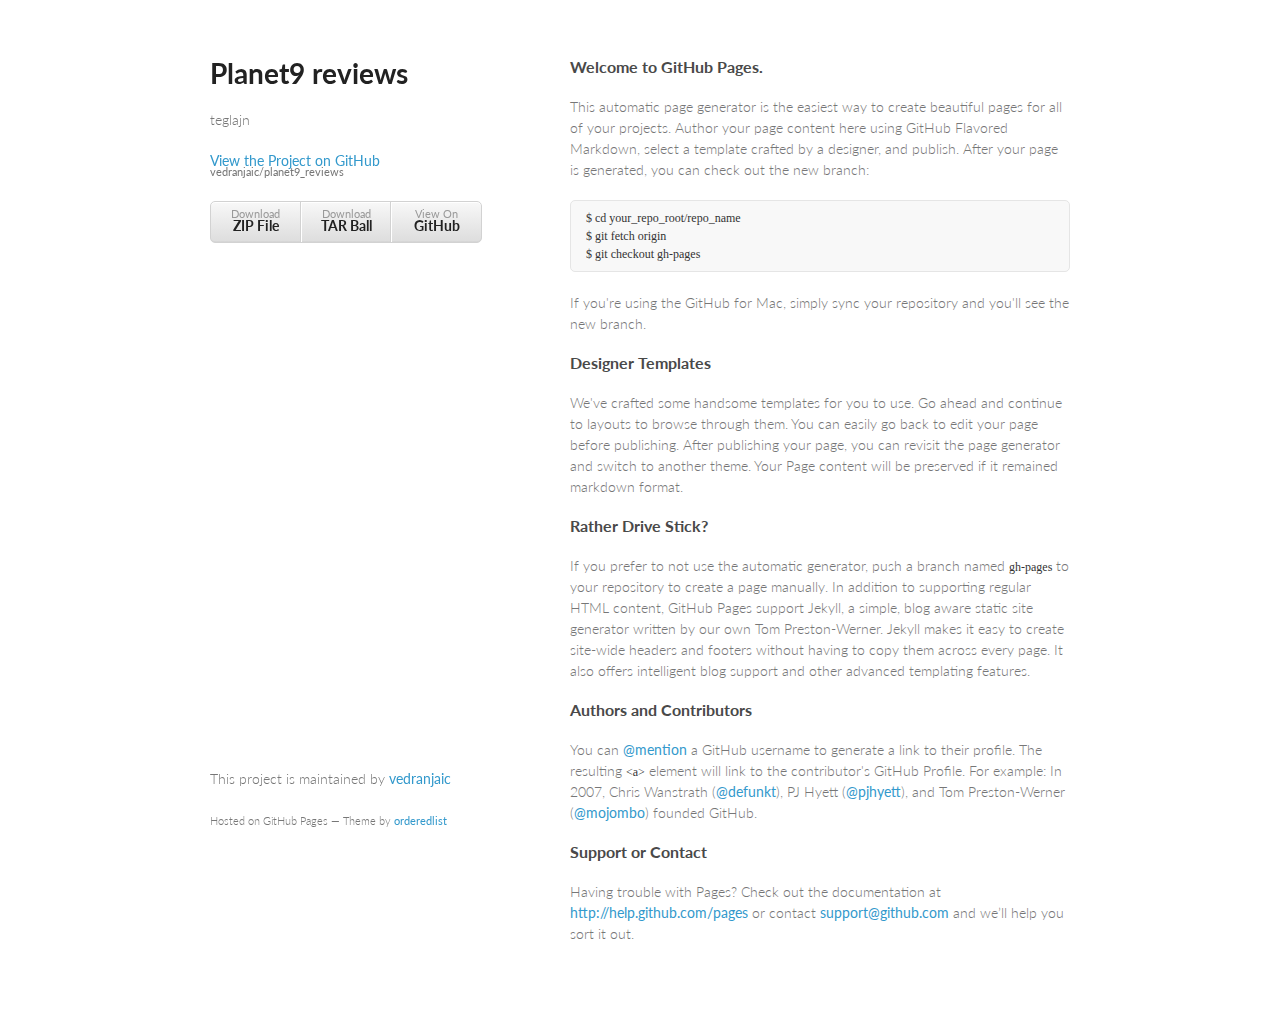
==== commit 9ee91216: "Create gh-pages branch via GitHub" ====
--- a/index.html
+++ b/index.html
@@ -16,7 +16,7 @@
     <div class="wrapper">
       <header>
         <h1>Planet9 reviews</h1>
-        <p></p>
+        <p>teglajn</p>
 
         <p class="view"><a href="https://github.com/vedranjaic/planet9_reviews">View the Project on GitHub <small>vedranjaic/planet9_reviews</small></a></p>
 
